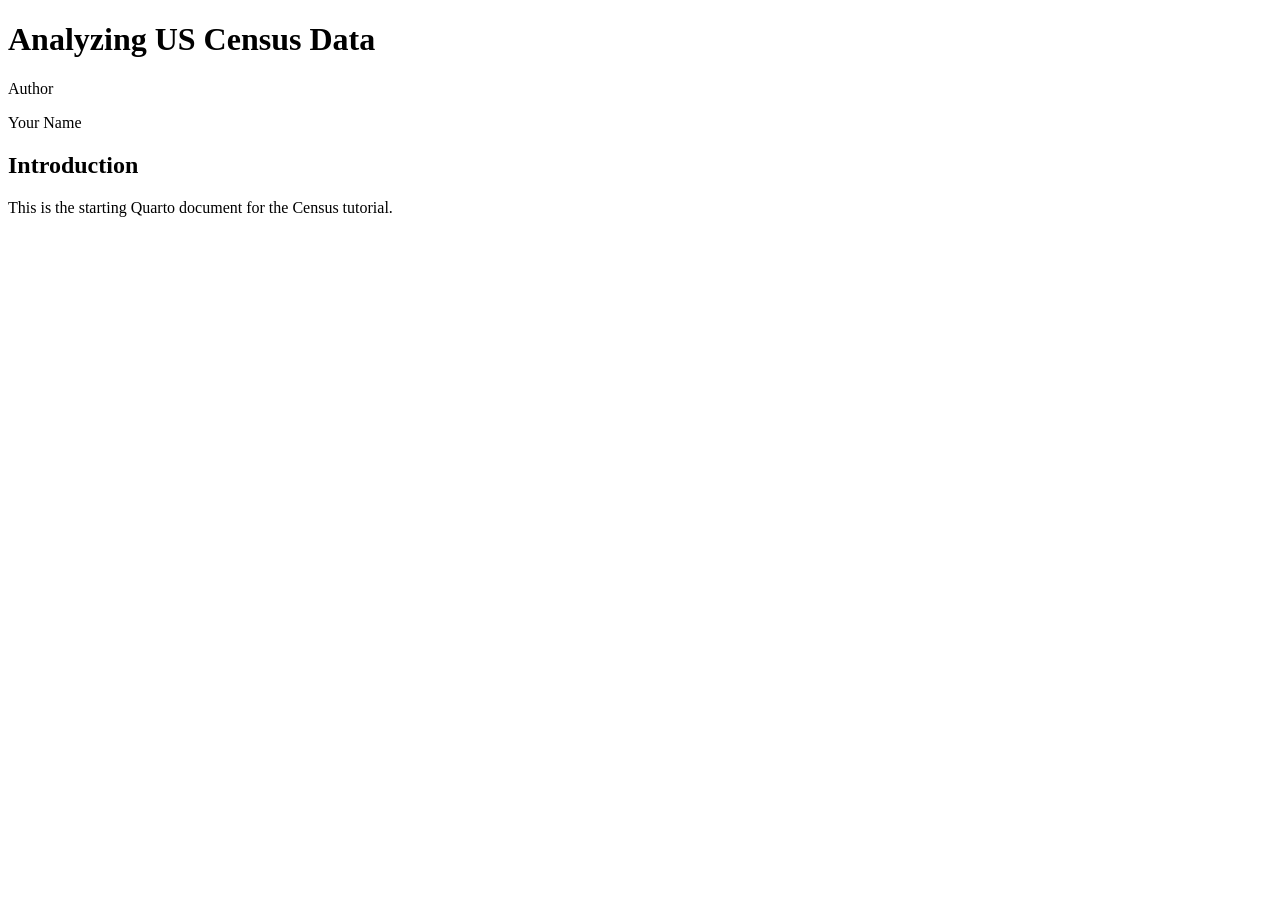
==== analysis.html @ 9222be79 "Add initial Quarto census analysis" ====
<!DOCTYPE html>
<html xmlns="http://www.w3.org/1999/xhtml" lang="en" xml:lang="en"><head>

<meta charset="utf-8">
<meta name="generator" content="quarto-1.9.38">

<meta name="viewport" content="width=device-width, initial-scale=1.0, user-scalable=yes">

<meta name="author" content="Your Name">

<title>Analyzing US Census Data</title>
<style>
/* Default styles provided by pandoc.
** See https://pandoc.org/MANUAL.html#variables-for-html for config info.
*/
code{white-space: pre-wrap;}
span.smallcaps{font-variant: small-caps;}
div.columns{display: flex; gap: min(4vw, 1.5em);}
div.column{flex: auto; overflow-x: auto;}
div.hanging-indent{margin-left: 1.5em; text-indent: -1.5em;}
ul.task-list{list-style: none;}
ul.task-list li input[type="checkbox"] {
  width: 0.8em;
  margin: 0 0.8em 0.2em -1em; /* quarto-specific, see https://github.com/quarto-dev/quarto-cli/issues/4556 */ 
  vertical-align: middle;
}
</style>


<script src="analysis_files/libs/clipboard/clipboard.min.js"></script>
<script src="analysis_files/libs/quarto-html/quarto.js" type="module"></script>
<script src="analysis_files/libs/quarto-html/tabsets/tabsets.js" type="module"></script>
<script src="analysis_files/libs/quarto-html/popper.min.js"></script>
<script src="analysis_files/libs/quarto-html/tippy.umd.min.js"></script>
<script src="analysis_files/libs/quarto-html/anchor.min.js"></script>
<link href="analysis_files/libs/quarto-html/tippy.css" rel="stylesheet">
<link href="analysis_files/libs/quarto-html/quarto-syntax-highlighting-15634bcf2e68342d4ad2dfa704d543f6.css" rel="stylesheet" id="quarto-text-highlighting-styles">
<script src="analysis_files/libs/bootstrap/bootstrap.min.js"></script>
<link href="analysis_files/libs/bootstrap/bootstrap-icons.css" rel="stylesheet">
<link href="analysis_files/libs/bootstrap/bootstrap-6fb3a20275a4de4ec4c227466eecbcab.min.css" rel="stylesheet" append-hash="true" id="quarto-bootstrap" data-mode="light">


</head>

<body class="fullcontent quarto-light">

<div id="quarto-content" class="page-columns page-rows-contents page-layout-article">

<main class="content" id="quarto-document-content">

<header id="title-block-header" class="quarto-title-block default">
<div class="quarto-title">
<h1 class="title">Analyzing US Census Data</h1>
</div>



<div class="quarto-title-meta">

    <div>
    <div class="quarto-title-meta-heading">Author</div>
    <div class="quarto-title-meta-contents">
             <p>Your Name </p>
          </div>
  </div>
    
  
    
  </div>
  


</header>


<section id="introduction" class="level2">
<h2 class="anchored" data-anchor-id="introduction">Introduction</h2>
<p>This is the starting Quarto document for the Census tutorial.</p>
</section>

</main>
<!-- /main column -->
<script id="quarto-html-after-body" type="application/javascript">
  window.document.addEventListener("DOMContentLoaded", function (event) {
    const icon = "";
    const anchorJS = new window.AnchorJS();
    anchorJS.options = {
      placement: 'right',
      icon: icon
    };
    anchorJS.add('.anchored');
    const isCodeAnnotation = (el) => {
      for (const clz of el.classList) {
        if (clz.startsWith('code-annotation-')) {                     
          return true;
        }
      }
      return false;
    }
    const onCopySuccess = function(e) {
      // button target
      const button = e.trigger;
      // don't keep focus
      button.blur();
      // flash "checked"
      button.classList.add('code-copy-button-checked');
      var currentTitle = button.getAttribute("title");
      button.setAttribute("title", "Copied!");
      let tooltip;
      if (window.bootstrap) {
        button.setAttribute("data-bs-toggle", "tooltip");
        button.setAttribute("data-bs-placement", "left");
        button.setAttribute("data-bs-title", "Copied!");
        tooltip = new bootstrap.Tooltip(button, 
          { trigger: "manual", 
            customClass: "code-copy-button-tooltip",
            offset: [0, -8]});
        tooltip.show();    
      }
      setTimeout(function() {
        if (tooltip) {
          tooltip.hide();
          button.removeAttribute("data-bs-title");
          button.removeAttribute("data-bs-toggle");
          button.removeAttribute("data-bs-placement");
        }
        button.setAttribute("title", currentTitle);
        button.classList.remove('code-copy-button-checked');
      }, 1000);
      // clear code selection
      e.clearSelection();
    }
    const getTextToCopy = function(trigger) {
      const outerScaffold = trigger.parentElement.cloneNode(true);
      const codeEl = outerScaffold.querySelector('code');
      for (const childEl of codeEl.children) {
        if (isCodeAnnotation(childEl)) {
          childEl.remove();
        }
      }
      return codeEl.innerText;
    }
    const clipboard = new window.ClipboardJS('.code-copy-button:not([data-in-quarto-modal])', {
      text: getTextToCopy
    });
    clipboard.on('success', onCopySuccess);
    if (window.document.getElementById('quarto-embedded-source-code-modal')) {
      const clipboardModal = new window.ClipboardJS('.code-copy-button[data-in-quarto-modal]', {
        text: getTextToCopy,
        container: window.document.getElementById('quarto-embedded-source-code-modal')
      });
      clipboardModal.on('success', onCopySuccess);
    }
      var localhostRegex = new RegExp(/^(?:http|https):\/\/localhost\:?[0-9]*\//);
      var mailtoRegex = new RegExp(/^mailto:/);
        var filterRegex = new RegExp('/' + window.location.host + '/');
      var isInternal = (href) => {
          return filterRegex.test(href) || localhostRegex.test(href) || mailtoRegex.test(href);
      }
      // Inspect non-navigation links and adorn them if external
     var links = window.document.querySelectorAll('a[href]:not(.nav-link):not(.navbar-brand):not(.toc-action):not(.sidebar-link):not(.sidebar-item-toggle):not(.pagination-link):not(.no-external):not([aria-hidden]):not(.dropdown-item):not(.quarto-navigation-tool):not(.about-link)');
      for (var i=0; i<links.length; i++) {
        const link = links[i];
        if (!isInternal(link.href)) {
          // undo the damage that might have been done by quarto-nav.js in the case of
          // links that we want to consider external
          if (link.dataset.originalHref !== undefined) {
            link.href = link.dataset.originalHref;
          }
        }
      }
    function tippyHover(el, contentFn, onTriggerFn, onUntriggerFn) {
      const config = {
        allowHTML: true,
        maxWidth: 500,
        delay: 100,
        arrow: false,
        appendTo: function(el) {
            return el.parentElement;
        },
        interactive: true,
        interactiveBorder: 10,
        theme: 'quarto',
        placement: 'bottom-start',
      };
      if (contentFn) {
        config.content = contentFn;
      }
      if (onTriggerFn) {
        config.onTrigger = onTriggerFn;
      }
      if (onUntriggerFn) {
        config.onUntrigger = onUntriggerFn;
      }
      window.tippy(el, config); 
    }
    const noterefs = window.document.querySelectorAll('a[role="doc-noteref"]');
    for (var i=0; i<noterefs.length; i++) {
      const ref = noterefs[i];
      tippyHover(ref, function() {
        // use id or data attribute instead here
        let href = ref.getAttribute('data-footnote-href') || ref.getAttribute('href');
        try { href = new URL(href).hash; } catch {}
        const id = href.replace(/^#\/?/, "");
        const note = window.document.getElementById(id);
        if (note) {
          return note.innerHTML;
        } else {
          return "";
        }
      });
    }
    const xrefs = window.document.querySelectorAll('a.quarto-xref');
    const processXRef = (id, note) => {
      // Strip column container classes
      const stripColumnClz = (el) => {
        el.classList.remove("page-full", "page-columns");
        if (el.children) {
          for (const child of el.children) {
            stripColumnClz(child);
          }
        }
      }
      stripColumnClz(note)
      if (id === null || id.startsWith('sec-')) {
        // Special case sections, only their first couple elements
        const container = document.createElement("div");
        if (note.children && note.children.length > 2) {
          container.appendChild(note.children[0].cloneNode(true));
          for (let i = 1; i < note.children.length; i++) {
            const child = note.children[i];
            if (child.tagName === "P" && child.innerText === "") {
              continue;
            } else {
              container.appendChild(child.cloneNode(true));
              break;
            }
          }
          if (window.Quarto?.typesetMath) {
            window.Quarto.typesetMath(container);
          }
          return container.innerHTML
        } else {
          if (window.Quarto?.typesetMath) {
            window.Quarto.typesetMath(note);
          }
          return note.innerHTML;
        }
      } else {
        // Remove any anchor links if they are present
        const anchorLink = note.querySelector('a.anchorjs-link');
        if (anchorLink) {
          anchorLink.remove();
        }
        if (window.Quarto?.typesetMath) {
          window.Quarto.typesetMath(note);
        }
        if (note.classList.contains("callout")) {
          return note.outerHTML;
        } else {
          return note.innerHTML;
        }
      }
    }
    for (var i=0; i<xrefs.length; i++) {
      const xref = xrefs[i];
      tippyHover(xref, undefined, function(instance) {
        instance.disable();
        let url = xref.getAttribute('href');
        let hash = undefined; 
        if (url.startsWith('#')) {
          hash = url;
        } else {
          try { hash = new URL(url).hash; } catch {}
        }
        if (hash) {
          const id = hash.replace(/^#\/?/, "");
          const note = window.document.getElementById(id);
          if (note !== null) {
            try {
              const html = processXRef(id, note.cloneNode(true));
              instance.setContent(html);
            } finally {
              instance.enable();
              instance.show();
            }
          } else {
            // See if we can fetch this
            fetch(url.split('#')[0])
            .then(res => res.text())
            .then(html => {
              const parser = new DOMParser();
              const htmlDoc = parser.parseFromString(html, "text/html");
              const note = htmlDoc.getElementById(id);
              if (note !== null) {
                const html = processXRef(id, note);
                instance.setContent(html);
              } 
            }).finally(() => {
              instance.enable();
              instance.show();
            });
          }
        } else {
          // See if we can fetch a full url (with no hash to target)
          // This is a special case and we should probably do some content thinning / targeting
          fetch(url)
          .then(res => res.text())
          .then(html => {
            const parser = new DOMParser();
            const htmlDoc = parser.parseFromString(html, "text/html");
            const note = htmlDoc.querySelector('main.content');
            if (note !== null) {
              // This should only happen for chapter cross references
              // (since there is no id in the URL)
              // remove the first header
              if (note.children.length > 0 && note.children[0].tagName === "HEADER") {
                note.children[0].remove();
              }
              const html = processXRef(null, note);
              instance.setContent(html);
            } 
          }).finally(() => {
            instance.enable();
            instance.show();
          });
        }
      }, function(instance) {
      });
    }
        let selectedAnnoteEl;
        const selectorForAnnotation = ( cell, annotation) => {
          let cellAttr = 'data-code-cell="' + cell + '"';
          let lineAttr = 'data-code-annotation="' +  annotation + '"';
          const selector = 'span[' + cellAttr + '][' + lineAttr + ']';
          return selector;
        }
        const selectCodeLines = (annoteEl) => {
          const doc = window.document;
          const targetCell = annoteEl.getAttribute("data-target-cell");
          const targetAnnotation = annoteEl.getAttribute("data-target-annotation");
          const annoteSpan = window.document.querySelector(selectorForAnnotation(targetCell, targetAnnotation));
          const lines = annoteSpan.getAttribute("data-code-lines").split(",");
          const lineIds = lines.map((line) => {
            return targetCell + "-" + line;
          })
          let top = null;
          let height = null;
          let parent = null;
          if (lineIds.length > 0) {
              //compute the position of the single el (top and bottom and make a div)
              const el = window.document.getElementById(lineIds[0]);
              top = el.offsetTop;
              height = el.offsetHeight;
              parent = el.parentElement.parentElement;
            if (lineIds.length > 1) {
              const lastEl = window.document.getElementById(lineIds[lineIds.length - 1]);
              const bottom = lastEl.offsetTop + lastEl.offsetHeight;
              height = bottom - top;
            }
            if (top !== null && height !== null && parent !== null) {
              // cook up a div (if necessary) and position it 
              let div = window.document.getElementById("code-annotation-line-highlight");
              if (div === null) {
                div = window.document.createElement("div");
                div.setAttribute("id", "code-annotation-line-highlight");
                div.style.position = 'absolute';
                parent.appendChild(div);
              }
              div.style.top = top - 2 + "px";
              div.style.height = height + 4 + "px";
              div.style.left = 0;
              let gutterDiv = window.document.getElementById("code-annotation-line-highlight-gutter");
              if (gutterDiv === null) {
                gutterDiv = window.document.createElement("div");
                gutterDiv.setAttribute("id", "code-annotation-line-highlight-gutter");
                gutterDiv.style.position = 'absolute';
                const codeCell = window.document.getElementById(targetCell);
                const gutter = codeCell.querySelector('.code-annotation-gutter');
                gutter.appendChild(gutterDiv);
              }
              gutterDiv.style.top = top - 2 + "px";
              gutterDiv.style.height = height + 4 + "px";
            }
            selectedAnnoteEl = annoteEl;
          }
        };
        const unselectCodeLines = () => {
          const elementsIds = ["code-annotation-line-highlight", "code-annotation-line-highlight-gutter"];
          elementsIds.forEach((elId) => {
            const div = window.document.getElementById(elId);
            if (div) {
              div.remove();
            }
          });
          selectedAnnoteEl = undefined;
        };
          // Handle positioning of the toggle
      window.addEventListener(
        "resize",
        throttle(() => {
          elRect = undefined;
          if (selectedAnnoteEl) {
            selectCodeLines(selectedAnnoteEl);
          }
        }, 10)
      );
      function throttle(fn, ms) {
      let throttle = false;
      let timer;
        return (...args) => {
          if(!throttle) { // first call gets through
              fn.apply(this, args);
              throttle = true;
          } else { // all the others get throttled
              if(timer) clearTimeout(timer); // cancel #2
              timer = setTimeout(() => {
                fn.apply(this, args);
                timer = throttle = false;
              }, ms);
          }
        };
      }
        // Attach click handler to the DT
        const annoteDls = window.document.querySelectorAll('dt[data-target-cell]');
        for (const annoteDlNode of annoteDls) {
          annoteDlNode.addEventListener('click', (event) => {
            const clickedEl = event.target;
            if (clickedEl !== selectedAnnoteEl) {
              unselectCodeLines();
              const activeEl = window.document.querySelector('dt[data-target-cell].code-annotation-active');
              if (activeEl) {
                activeEl.classList.remove('code-annotation-active');
              }
              selectCodeLines(clickedEl);
              clickedEl.classList.add('code-annotation-active');
            } else {
              // Unselect the line
              unselectCodeLines();
              clickedEl.classList.remove('code-annotation-active');
            }
          });
        }
    const findCites = (el) => {
      const parentEl = el.parentElement;
      if (parentEl) {
        const cites = parentEl.dataset.cites;
        if (cites) {
          return {
            el,
            cites: cites.split(' ')
          };
        } else {
          return findCites(el.parentElement)
        }
      } else {
        return undefined;
      }
    };
    var bibliorefs = window.document.querySelectorAll('a[role="doc-biblioref"]');
    for (var i=0; i<bibliorefs.length; i++) {
      const ref = bibliorefs[i];
      const citeInfo = findCites(ref);
      if (citeInfo) {
        tippyHover(citeInfo.el, function() {
          var popup = window.document.createElement('div');
          citeInfo.cites.forEach(function(cite) {
            var citeDiv = window.document.createElement('div');
            citeDiv.classList.add('hanging-indent');
            citeDiv.classList.add('csl-entry');
            var biblioDiv = window.document.getElementById('ref-' + cite);
            if (biblioDiv) {
              citeDiv.innerHTML = biblioDiv.innerHTML;
            }
            popup.appendChild(citeDiv);
          });
          return popup.innerHTML;
        });
      }
    }
  });
  </script>
</div> <!-- /content -->




</body></html>
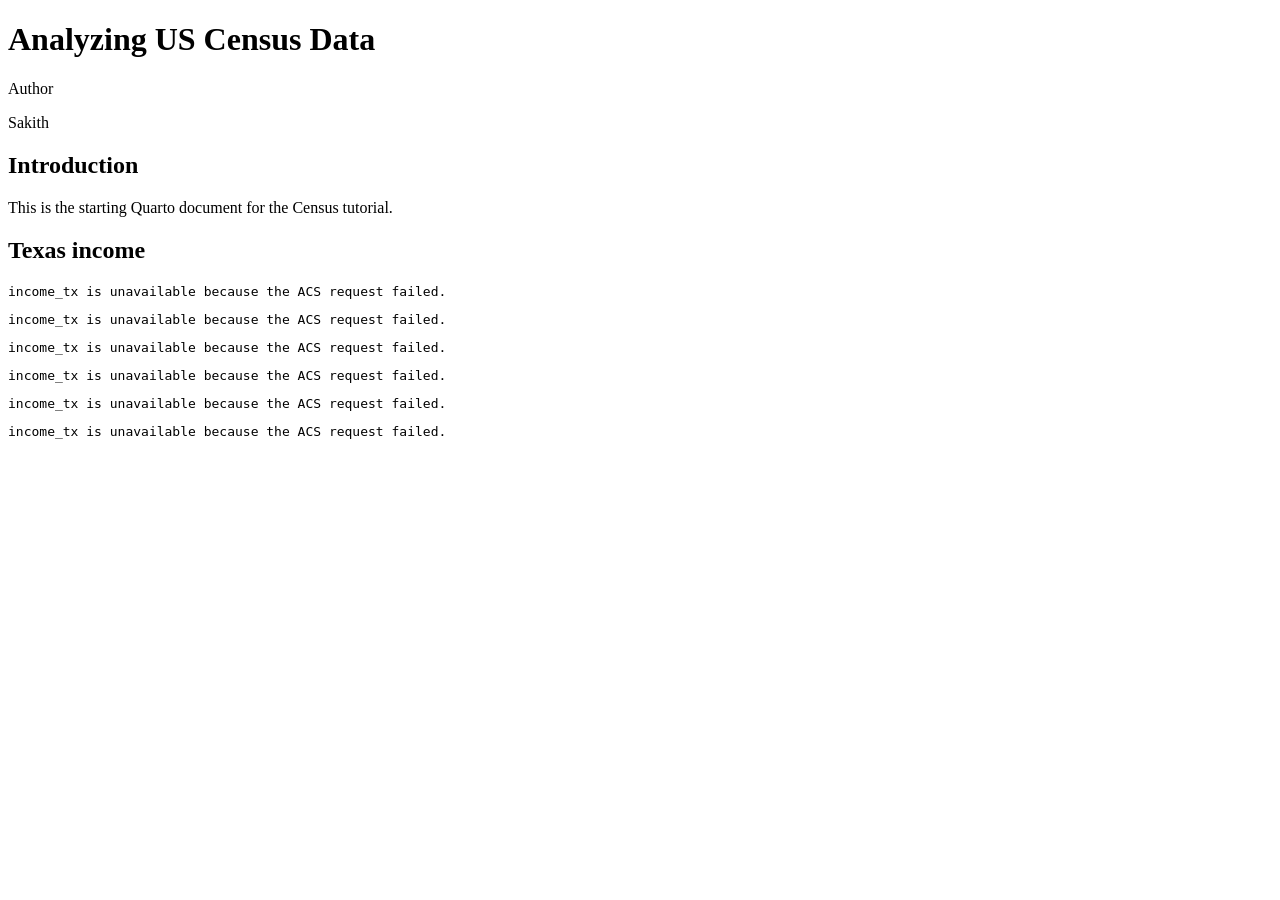
==== commit 6b0db652: "Add Texas income map" ====
--- a/analysis.html
+++ b/analysis.html
@@ -6,7 +6,7 @@
 
 <meta name="viewport" content="width=device-width, initial-scale=1.0, user-scalable=yes">
 
-<meta name="author" content="Your Name">
+<meta name="author" content="Sakith">
 
 <title>Analyzing US Census Data</title>
 <style>
@@ -60,7 +60,7 @@
     <div>
     <div class="quarto-title-meta-heading">Author</div>
     <div class="quarto-title-meta-contents">
-             <p>Your Name </p>
+             <p>Sakith </p>
           </div>
   </div>
     
@@ -76,6 +76,39 @@
 <section id="introduction" class="level2">
 <h2 class="anchored" data-anchor-id="introduction">Introduction</h2>
 <p>This is the starting Quarto document for the Census tutorial.</p>
+</section>
+<section id="texas-income" class="level2">
+<h2 class="anchored" data-anchor-id="texas-income">Texas income</h2>
+<div class="cell">
+<div class="cell-output cell-output-stderr">
+<pre><code>income_tx is unavailable because the ACS request failed.</code></pre>
+</div>
+</div>
+<div class="cell">
+<div class="cell-output cell-output-stderr">
+<pre><code>income_tx is unavailable because the ACS request failed.</code></pre>
+</div>
+</div>
+<div class="cell">
+<div class="cell-output cell-output-stderr">
+<pre><code>income_tx is unavailable because the ACS request failed.</code></pre>
+</div>
+</div>
+<div class="cell">
+<div class="cell-output cell-output-stderr">
+<pre><code>income_tx is unavailable because the ACS request failed.</code></pre>
+</div>
+</div>
+<div class="cell">
+<div class="cell-output cell-output-stderr">
+<pre><code>income_tx is unavailable because the ACS request failed.</code></pre>
+</div>
+</div>
+<div class="cell">
+<div class="cell-output cell-output-stderr">
+<pre><code>income_tx is unavailable because the ACS request failed.</code></pre>
+</div>
+</div>
 </section>
 
 </main>
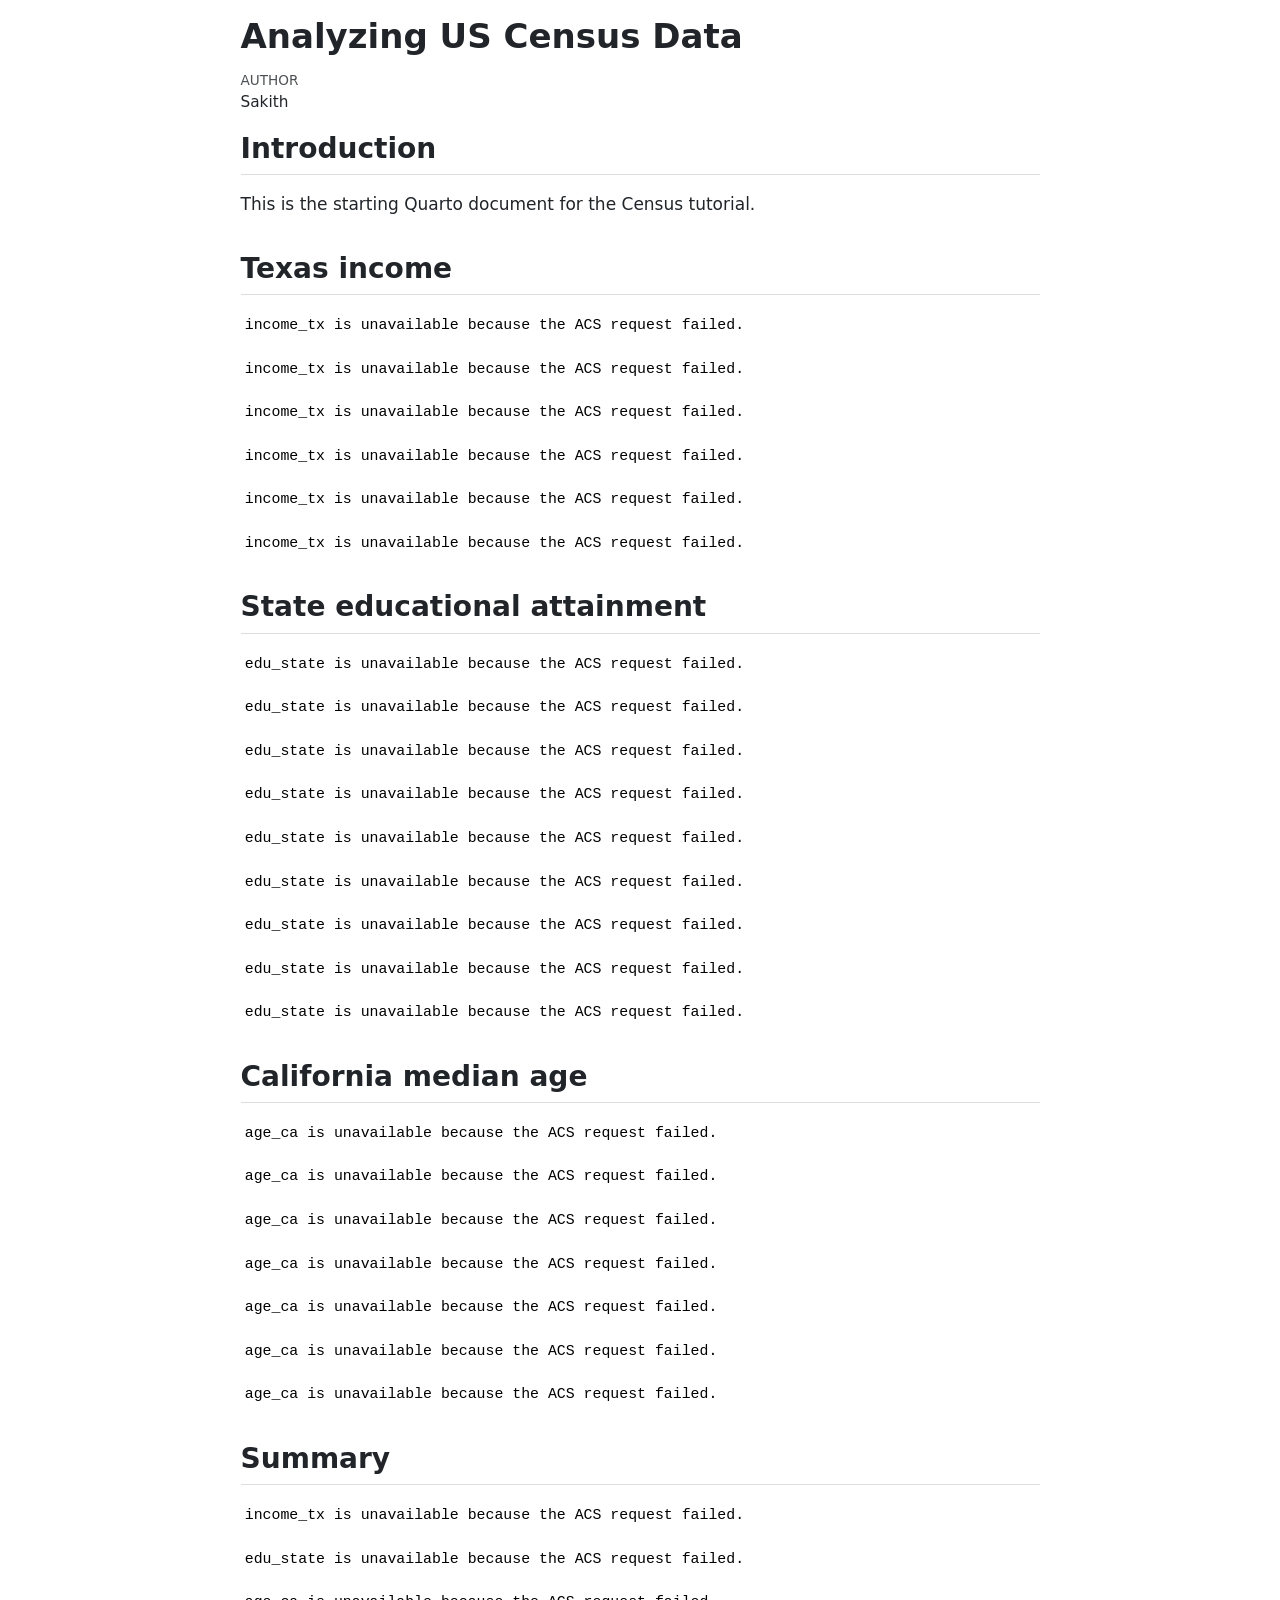
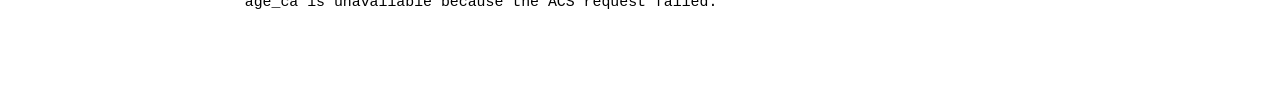
==== commit 45bfba81: "Built site for gh-pages" ====
--- a/analysis.html
+++ b/analysis.html
@@ -107,6 +107,110 @@
 <div class="cell">
 <div class="cell-output cell-output-stderr">
 <pre><code>income_tx is unavailable because the ACS request failed.</code></pre>
+</div>
+</div>
+</section>
+<section id="state-educational-attainment" class="level2">
+<h2 class="anchored" data-anchor-id="state-educational-attainment">State educational attainment</h2>
+<div class="cell">
+<div class="cell-output cell-output-stderr">
+<pre><code>edu_state is unavailable because the ACS request failed.</code></pre>
+</div>
+</div>
+<div class="cell">
+<div class="cell-output cell-output-stderr">
+<pre><code>edu_state is unavailable because the ACS request failed.</code></pre>
+</div>
+</div>
+<div class="cell">
+<div class="cell-output cell-output-stderr">
+<pre><code>edu_state is unavailable because the ACS request failed.</code></pre>
+</div>
+</div>
+<div class="cell">
+<div class="cell-output cell-output-stderr">
+<pre><code>edu_state is unavailable because the ACS request failed.</code></pre>
+</div>
+</div>
+<div class="cell">
+<div class="cell-output cell-output-stderr">
+<pre><code>edu_state is unavailable because the ACS request failed.</code></pre>
+</div>
+</div>
+<div class="cell">
+<div class="cell-output cell-output-stderr">
+<pre><code>edu_state is unavailable because the ACS request failed.</code></pre>
+</div>
+</div>
+<div class="cell">
+<div class="cell-output cell-output-stderr">
+<pre><code>edu_state is unavailable because the ACS request failed.</code></pre>
+</div>
+</div>
+<div class="cell">
+<div class="cell-output cell-output-stderr">
+<pre><code>edu_state is unavailable because the ACS request failed.</code></pre>
+</div>
+</div>
+<div class="cell">
+<div class="cell-output cell-output-stderr">
+<pre><code>edu_state is unavailable because the ACS request failed.</code></pre>
+</div>
+</div>
+</section>
+<section id="california-median-age" class="level2">
+<h2 class="anchored" data-anchor-id="california-median-age">California median age</h2>
+<div class="cell">
+<div class="cell-output cell-output-stderr">
+<pre><code>age_ca is unavailable because the ACS request failed.</code></pre>
+</div>
+</div>
+<div class="cell">
+<div class="cell-output cell-output-stderr">
+<pre><code>age_ca is unavailable because the ACS request failed.</code></pre>
+</div>
+</div>
+<div class="cell">
+<div class="cell-output cell-output-stderr">
+<pre><code>age_ca is unavailable because the ACS request failed.</code></pre>
+</div>
+</div>
+<div class="cell">
+<div class="cell-output cell-output-stderr">
+<pre><code>age_ca is unavailable because the ACS request failed.</code></pre>
+</div>
+</div>
+<div class="cell">
+<div class="cell-output cell-output-stderr">
+<pre><code>age_ca is unavailable because the ACS request failed.</code></pre>
+</div>
+</div>
+<div class="cell">
+<div class="cell-output cell-output-stderr">
+<pre><code>age_ca is unavailable because the ACS request failed.</code></pre>
+</div>
+</div>
+<div class="cell">
+<div class="cell-output cell-output-stderr">
+<pre><code>age_ca is unavailable because the ACS request failed.</code></pre>
+</div>
+</div>
+</section>
+<section id="summary" class="level2">
+<h2 class="anchored" data-anchor-id="summary">Summary</h2>
+<div class="cell">
+<div class="cell-output cell-output-stderr">
+<pre><code>income_tx is unavailable because the ACS request failed.</code></pre>
+</div>
+</div>
+<div class="cell">
+<div class="cell-output cell-output-stderr">
+<pre><code>edu_state is unavailable because the ACS request failed.</code></pre>
+</div>
+</div>
+<div class="cell">
+<div class="cell-output cell-output-stderr">
+<pre><code>age_ca is unavailable because the ACS request failed.</code></pre>
 </div>
 </div>
 </section>
--- a/analysis_files/libs/quarto-html/tippy.css
+++ b/analysis_files/libs/quarto-html/tippy.css
@@ -0,0 +1 @@
+.tippy-box[data-animation=fade][data-state=hidden]{opacity:0}[data-tippy-root]{max-width:calc(100vw - 10px)}.tippy-box{position:relative;background-color:#333;color:#fff;border-radius:4px;font-size:14px;line-height:1.4;white-space:normal;outline:0;transition-property:transform,visibility,opacity}.tippy-box[data-placement^=top]>.tippy-arrow{bottom:0}.tippy-box[data-placement^=top]>.tippy-arrow:before{bottom:-7px;left:0;border-width:8px 8px 0;border-top-color:initial;transform-origin:center top}.tippy-box[data-placement^=bottom]>.tippy-arrow{top:0}.tippy-box[data-placement^=bottom]>.tippy-arrow:before{top:-7px;left:0;border-width:0 8px 8px;border-bottom-color:initial;transform-origin:center bottom}.tippy-box[data-placement^=left]>.tippy-arrow{right:0}.tippy-box[data-placement^=left]>.tippy-arrow:before{border-width:8px 0 8px 8px;border-left-color:initial;right:-7px;transform-origin:center left}.tippy-box[data-placement^=right]>.tippy-arrow{left:0}.tippy-box[data-placement^=right]>.tippy-arrow:before{left:-7px;border-width:8px 8px 8px 0;border-right-color:initial;transform-origin:center right}.tippy-box[data-inertia][data-state=visible]{transition-timing-function:cubic-bezier(.54,1.5,.38,1.11)}.tippy-arrow{width:16px;height:16px;color:#333}.tippy-arrow:before{content:"";position:absolute;border-color:transparent;border-style:solid}.tippy-content{position:relative;padding:5px 9px;z-index:1}
--- a/analysis_files/libs/quarto-html/quarto-syntax-highlighting-15634bcf2e68342d4ad2dfa704d543f6.css
+++ b/analysis_files/libs/quarto-html/quarto-syntax-highlighting-15634bcf2e68342d4ad2dfa704d543f6.css
@@ -0,0 +1,236 @@
+/* quarto syntax highlight colors */
+:root {
+  --quarto-hl-ot-color: #003B4F;
+  --quarto-hl-at-color: #657422;
+  --quarto-hl-ss-color: #20794D;
+  --quarto-hl-an-color: #5E5E5E;
+  --quarto-hl-fu-color: #4758AB;
+  --quarto-hl-st-color: #20794D;
+  --quarto-hl-cf-color: #003B4F;
+  --quarto-hl-op-color: #5E5E5E;
+  --quarto-hl-er-color: #AD0000;
+  --quarto-hl-bn-color: #AD0000;
+  --quarto-hl-al-color: #AD0000;
+  --quarto-hl-va-color: #111111;
+  --quarto-hl-bu-color: inherit;
+  --quarto-hl-ex-color: inherit;
+  --quarto-hl-pp-color: #AD0000;
+  --quarto-hl-in-color: #5E5E5E;
+  --quarto-hl-vs-color: #20794D;
+  --quarto-hl-wa-color: #5E5E5E;
+  --quarto-hl-do-color: #5E5E5E;
+  --quarto-hl-im-color: #00769E;
+  --quarto-hl-ch-color: #20794D;
+  --quarto-hl-dt-color: #AD0000;
+  --quarto-hl-fl-color: #AD0000;
+  --quarto-hl-co-color: #5E5E5E;
+  --quarto-hl-cv-color: #5E5E5E;
+  --quarto-hl-cn-color: #8f5902;
+  --quarto-hl-sc-color: #5E5E5E;
+  --quarto-hl-dv-color: #AD0000;
+  --quarto-hl-kw-color: #003B4F;
+}
+
+/* other quarto variables */
+:root {
+  --quarto-font-monospace: SFMono-Regular, Menlo, Monaco, Consolas, "Liberation Mono", "Courier New", monospace;
+}
+
+/* syntax highlight based on Pandoc's rules */
+pre > code.sourceCode > span {
+  color: #003B4F;
+}
+
+code.sourceCode > span {
+  color: #003B4F;
+}
+
+div.sourceCode,
+div.sourceCode pre.sourceCode {
+  color: #003B4F;
+}
+
+/* Normal */
+code span {
+  color: #003B4F;
+}
+
+/* Alert */
+code span.al {
+  color: #AD0000;
+  font-style: inherit;
+}
+
+/* Annotation */
+code span.an {
+  color: #5E5E5E;
+  font-style: inherit;
+}
+
+/* Attribute */
+code span.at {
+  color: #657422;
+  font-style: inherit;
+}
+
+/* BaseN */
+code span.bn {
+  color: #AD0000;
+  font-style: inherit;
+}
+
+/* BuiltIn */
+code span.bu {
+  font-style: inherit;
+}
+
+/* ControlFlow */
+code span.cf {
+  color: #003B4F;
+  font-weight: bold;
+  font-style: inherit;
+}
+
+/* Char */
+code span.ch {
+  color: #20794D;
+  font-style: inherit;
+}
+
+/* Constant */
+code span.cn {
+  color: #8f5902;
+  font-style: inherit;
+}
+
+/* Comment */
+code span.co {
+  color: #5E5E5E;
+  font-style: inherit;
+}
+
+/* CommentVar */
+code span.cv {
+  color: #5E5E5E;
+  font-style: italic;
+}
+
+/* Documentation */
+code span.do {
+  color: #5E5E5E;
+  font-style: italic;
+}
+
+/* DataType */
+code span.dt {
+  color: #AD0000;
+  font-style: inherit;
+}
+
+/* DecVal */
+code span.dv {
+  color: #AD0000;
+  font-style: inherit;
+}
+
+/* Error */
+code span.er {
+  color: #AD0000;
+  font-style: inherit;
+}
+
+/* Extension */
+code span.ex {
+  font-style: inherit;
+}
+
+/* Float */
+code span.fl {
+  color: #AD0000;
+  font-style: inherit;
+}
+
+/* Function */
+code span.fu {
+  color: #4758AB;
+  font-style: inherit;
+}
+
+/* Import */
+code span.im {
+  color: #00769E;
+  font-style: inherit;
+}
+
+/* Information */
+code span.in {
+  color: #5E5E5E;
+  font-style: inherit;
+}
+
+/* Keyword */
+code span.kw {
+  color: #003B4F;
+  font-weight: bold;
+  font-style: inherit;
+}
+
+/* Operator */
+code span.op {
+  color: #5E5E5E;
+  font-style: inherit;
+}
+
+/* Other */
+code span.ot {
+  color: #003B4F;
+  font-style: inherit;
+}
+
+/* Preprocessor */
+code span.pp {
+  color: #AD0000;
+  font-style: inherit;
+}
+
+/* SpecialChar */
+code span.sc {
+  color: #5E5E5E;
+  font-style: inherit;
+}
+
+/* SpecialString */
+code span.ss {
+  color: #20794D;
+  font-style: inherit;
+}
+
+/* String */
+code span.st {
+  color: #20794D;
+  font-style: inherit;
+}
+
+/* Variable */
+code span.va {
+  color: #111111;
+  font-style: inherit;
+}
+
+/* VerbatimString */
+code span.vs {
+  color: #20794D;
+  font-style: inherit;
+}
+
+/* Warning */
+code span.wa {
+  color: #5E5E5E;
+  font-style: italic;
+}
+
+.prevent-inlining {
+  content: "</";
+}
+
+/*# sourceMappingURL=f23921c56f73e400b49028c9186a1aa0.css.map */
